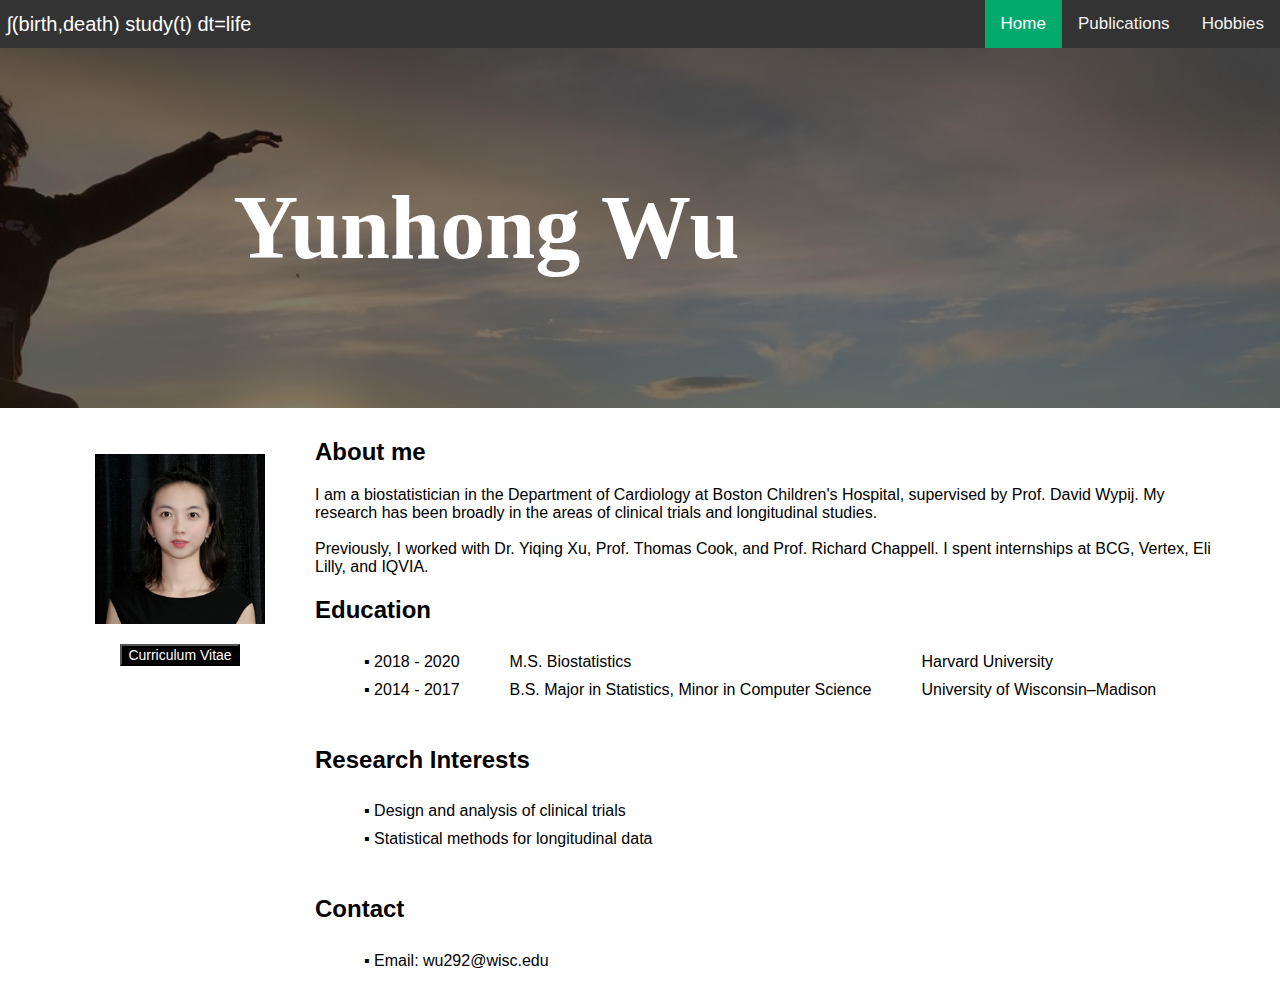
==== index.html @ 4f89aba2 "Add files via upload" ====
<!DOCTYPE html>
<html lang="en">
  <head>
    <meta charset="utf-8">
    <title>∫(birth,death) study(t) dt=life</title>
    <link rel="stylesheet" href="style.css">
    <link rel="stylesheet" href="https://use.fontawesome.com/releases/v5.2.0/css/all.css" integrity="sha384-hWVjflwFxL6sNzntih27bfxkr27PmbbK/iSvJ+a4+0owXq79v+lsFkW54bOGbiDQ" crossorigin="anonymous">
  </head>
  <body>
    <!-- navigation bar -->
    <script src="navigation.js"></script>
    <script src="banner.js"></script>
    <!-- page content -->
    <div class="new_container">
        <div class="fixedMain">
        <div class="fixedColumn" style="text-align:center;">
            <figure>
                <img src="avartar_2.jpeg" style="max-width: 100%">
              </figure>


    <div class="bottom-logos">
    <p></p>
    <a class="fa-a" href="https://www.facebook.com/wuyunhong" target="_blank">
      <span class="fab fa-facebook fa-2x" ></span>
    </a>
    <a class="fa-a" href="https://github.com/angelafafa" target="_blank">
      <span class="fab fa-github fa-2x"></span>
    </a>
    <a class="fa-a" href="https://www.linkedin.com/in/yunhongwu" target="_blank">
      <span class="fab fa-linkedin fa-2x"></span>
    </a>
    <a class="fa-a" href="https://www.instagram.com/angela_yunhom_woo" target="_blank">
      <span class="fab fa-instagram fa-2x"></span>
    </a>
    <p></p>
    </div>
    
              <button class="button1" type="button aligned:cen; width:100%;" onClick="parent.open('cv.pdf')">  Curriculum Vitae  </button>
        </div>
        <div  class="flexibleColumn">
        <h2>
      About me
    </h2>
    I am a biostatistician in the Department of Cardiology at Boston Children's Hospital, supervised by Prof. David Wypij. My research has been broadly in the areas of clinical trials and longitudinal studies.<br />
    <br />
    Previously, I worked with Dr. Yiqing Xu, Prof. Thomas Cook, and Prof. Richard Chappell. I spent internships at BCG, Vertex, Eli Lilly, and IQVIA.
    
            <h2>
                Education
            </h2>
            <table>
                <tr>
                    <td>&#9642  2018 - 2020</td>
                    <td>M.S.	Biostatistics</td>
                    <td>Harvard University</td>
                </tr>
                <tr>
                    <td>&#9642  2014 - 2017</td>
                    <td>B.S.	Major in Statistics, Minor in Computer Science</td>
                    <td>University of Wisconsin–Madison</td>
                </tr>
              </table>
              <br>








            <h2>
                Research Interests
            </h2>
            <table>
                <tr>
                    <td>&#9642  Design and analysis of clinical trials</td>
                </tr>
                <tr>
                    <td>&#9642  Statistical methods for longitudinal data</td>
                </tr>
              </table>
              <br>



            <h2>
                Contact
            </h2>
            <table>
                <tr>
                    <td>&#9642  Email: wu292@wisc.edu</td>
                </tr>
              </table>
        </div>
    </div>
  </div>

<!-- Default Statcounter code for My personal website
https://angelafafa.github.io/ -->
<script type="text/javascript">
var sc_project=12608987; 
var sc_invisible=1; 
var sc_security="825edd2d"; 
</script>
<script type="text/javascript"
src="https://www.statcounter.com/counter/counter.js" async></script>
<noscript><div class="statcounter"><a title="website statistics"
href="https://statcounter.com/" target="_blank"><img class="statcounter"
src="https://c.statcounter.com/12608987/0/825edd2d/1/" alt="website statistics"
referrerPolicy="no-referrer-when-downgrade"></a></div></noscript>
<!-- End of Statcounter Code -->

  </body>

</html>
---- style.css ----
.bg
{
    width: 100%;
    height: 100px;
    z-index: 0;
    overflow: hidden;
}

body, html {
  padding-top: 24px;
  height: 100%;
  margin: 0;
  font-family: Arial, Helvetica, sans-serif;
}

.hero-image {
  background-image: linear-gradient(rgba(0, 0, 0, 0.5), rgba(0, 0, 0, 0.5)), url("bg.jpeg");
  height: 360px;
  background-position: top;
  background-repeat: no-repeat;
  background-size: cover;
  position: relative;
}

.leftop-text {
  text-align: center;
  position: absolute;
  top: 0%;
  left: 0.5%;
  /* transform: translate(-50%, -50%); */
  color: white;
}

.hero-text {
  text-align: center;
  position: absolute;
  top: 50%;
  left: 38%;
  transform: translate(-50%, -50%);
  color: white;
}


table {
    border: none; 
    border-collapse:separate; 
    border-spacing: 3em 0.5em;
}

/* .td {
    padding-right: 10px;
    border-collapse : separate;
    border-spacing: 5px;
} */

.container {
        height: auto;
        overflow: hidden;
      }
      .right {
        width: 200px;
        float: right;
        background: #fffc54;
      }
      .left {
        background: #e3e3dc;
        width: auto;
        overflow: hidden;
      }

.fixedMain {
    max-width: 1200px;
    left: 50%;
    transform: translate(0%, 0%);
}

.fixedColumn {
  width: 250px;
  float: left;
}

.flexibleColumn {
  margin-left: 260px;
}

/* Add a black background color to the top navigation */
.topnav {
  background-color: #333;
  overflow: hidden;
  z-index: 10000;
   position: fixed;
   top: 0px;
   width: 100%;

}

/* Style the links inside the navigation bar */
.topnav a {
  float: right;
  color: #f2f2f2;
  text-align: center;
  padding: 14px 16px;
  text-decoration: none;
  font-size: 17px;
}

/* Change the color of links on hover */
.topnav a:hover {
  background-color: #ddd;
  color: black;
}

/* Add a color to the active/current link */
.topnav a.active {
  background-color: #04AA6D;
  color: white;
}


.center_div {
  margin: auto;
  width: 100%;
  padding: 10px;
  /* border: 3px solid red; */
}

.new_container {
  margin: auto;
  width: 50%;
  padding: 10px;
  /* border: 3px solid green; */
}
.new_container:before, .new_container:after {
  content: " ";
  display: table;
}
.new_container:after {
  clear: both;
}
@media (min-width: 768px) {
  .new_container {
    width: 750px;
  }
}
@media (min-width: 992px) {
  .new_container {
    width: 970px;
  }
}
@media (min-width: 1200px) {
  .new_container {
    width: 1170px;
  }
}

.new_container-fluid {
  margin-right: auto;
  margin-left: auto;
  padding-left: 15px;
  padding-right: 15px;
}
.new_container-fluid:before, .new_container-fluid:after {
  content: " ";
  display: table;
}
.new_container-fluid:after {
  clear: both;
}

.button1 {font-size: 14px;
  cursor: pointer;
  background-color: #000000; /* Black */
  color: white;
}
.button1:hover {
  background-color: #4CAF50; /* Green */
  color: white;
}
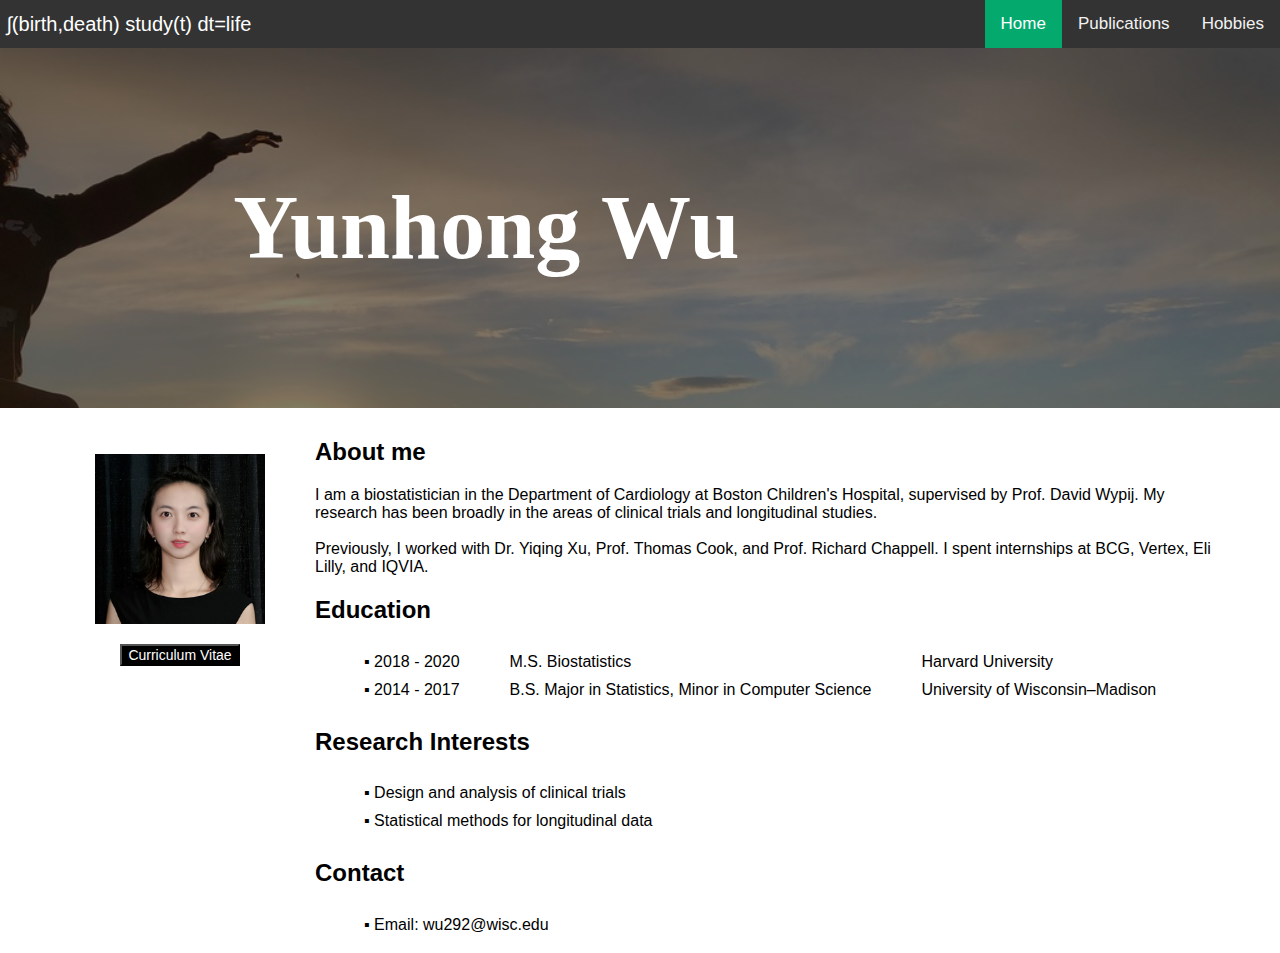
==== commit ec4b0a73: "Update index.html" ====
--- a/index.html
+++ b/index.html
@@ -60,8 +60,7 @@
                     <td>B.S.	Major in Statistics, Minor in Computer Science</td>
                     <td>University of Wisconsin–Madison</td>
                 </tr>
-              </table>
-              <br>
+          </table>
 
 
 
@@ -81,7 +80,6 @@
                     <td>&#9642  Statistical methods for longitudinal data</td>
                 </tr>
               </table>
-              <br>
 
 
 
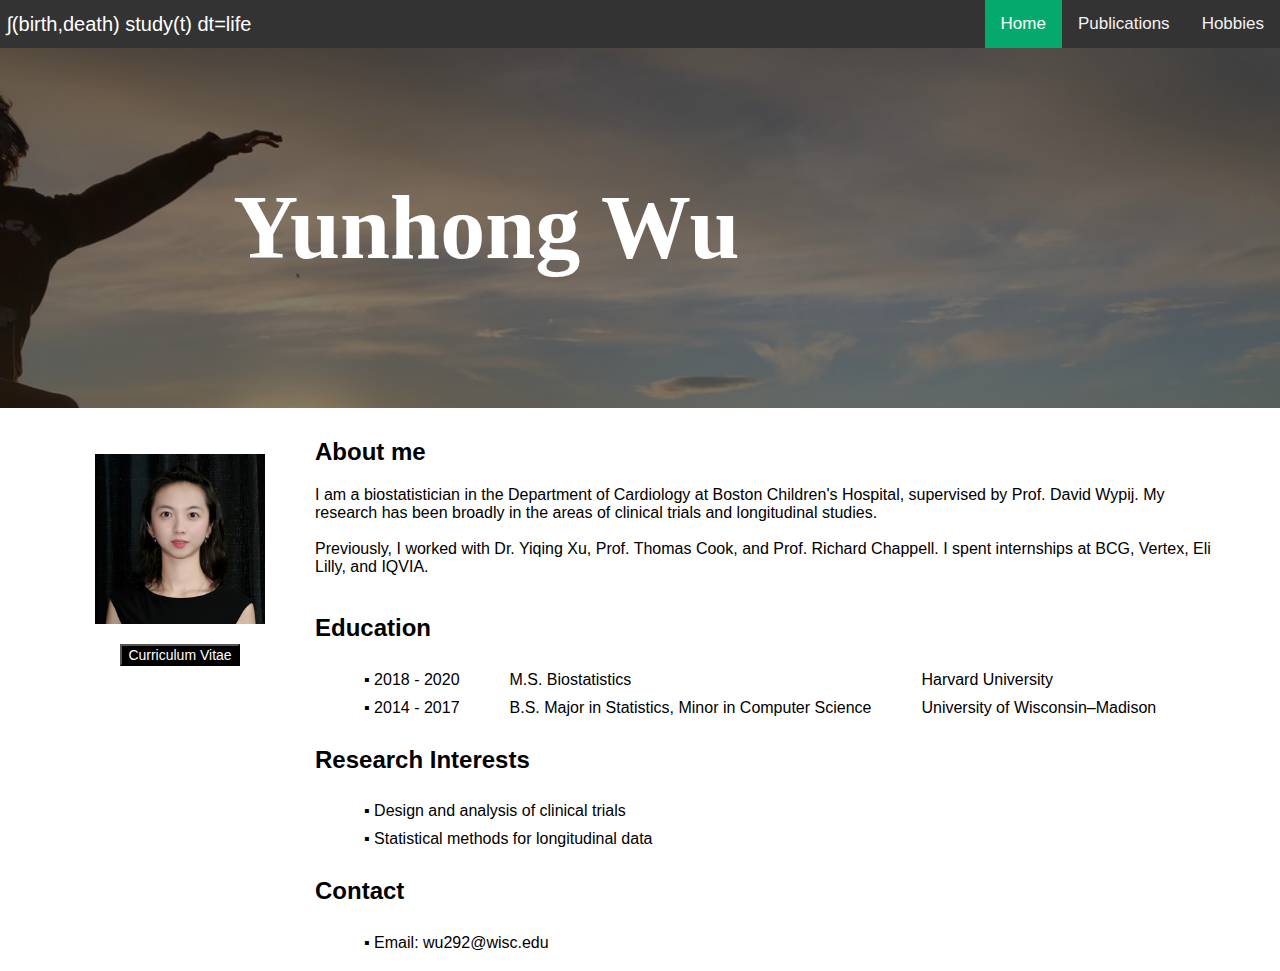
==== commit ef40323e: "Update index.html" ====
--- a/index.html
+++ b/index.html
@@ -44,8 +44,8 @@
     </h2>
     I am a biostatistician in the Department of Cardiology at Boston Children's Hospital, supervised by Prof. David Wypij. My research has been broadly in the areas of clinical trials and longitudinal studies.<br />
     <br />
-    Previously, I worked with Dr. Yiqing Xu, Prof. Thomas Cook, and Prof. Richard Chappell. I spent internships at BCG, Vertex, Eli Lilly, and IQVIA.
-    
+    Previously, I worked with Dr. Yiqing Xu, Prof. Thomas Cook, and Prof. Richard Chappell. I spent internships at BCG, Vertex, Eli Lilly, and IQVIA. <br />
+    <br />
             <h2>
                 Education
             </h2>
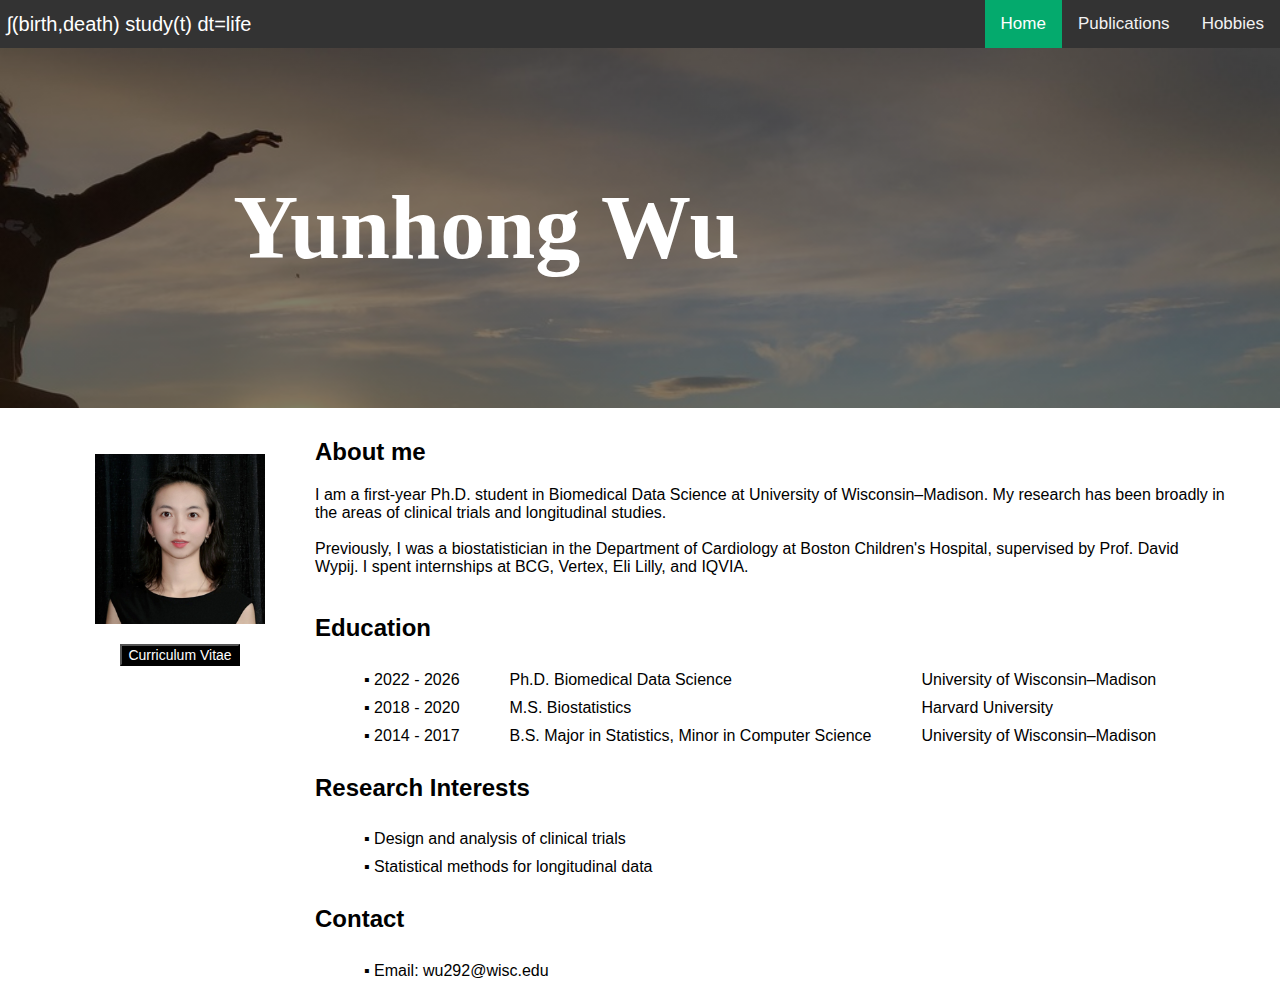
==== commit 7dd5d75a: "Add files via upload" ====
--- a/index.html
+++ b/index.html
@@ -42,15 +42,20 @@
         <h2>
       About me
     </h2>
-    I am a biostatistician in the Department of Cardiology at Boston Children's Hospital, supervised by Prof. David Wypij. My research has been broadly in the areas of clinical trials and longitudinal studies.<br />
+    I am a first-year Ph.D. student in Biomedical Data Science at University of Wisconsin–Madison. My research has been broadly in the areas of clinical trials and longitudinal studies.<br />
     <br />
-    Previously, I worked with Dr. Yiqing Xu, Prof. Thomas Cook, and Prof. Richard Chappell. I spent internships at BCG, Vertex, Eli Lilly, and IQVIA. <br />
+    Previously, I was a biostatistician in the Department of Cardiology at Boston Children's Hospital, supervised by Prof. David Wypij. I spent internships at BCG, Vertex, Eli Lilly, and IQVIA. <br />
     <br />
             <h2>
                 Education
             </h2>
             <table>
-                <tr>
+              <tr>
+                <td>&#9642  2022 - 2026</td>
+                <td>Ph.D.	Biomedical Data Science</td>
+                <td>University of Wisconsin–Madison</td>
+              </tr>  
+              <tr>
                     <td>&#9642  2018 - 2020</td>
                     <td>M.S.	Biostatistics</td>
                     <td>Harvard University</td>
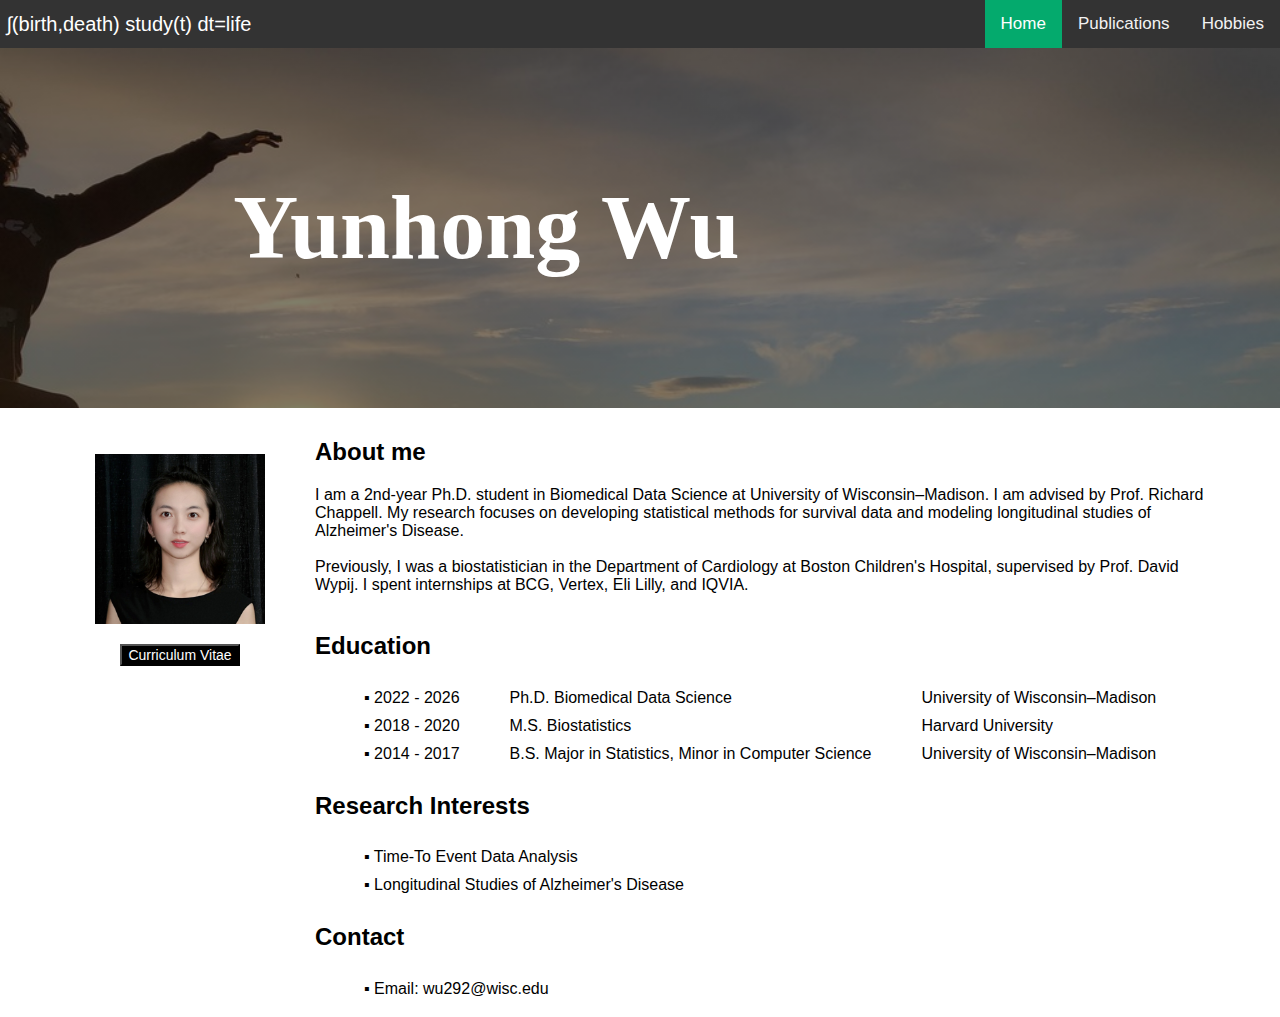
==== commit c1d3268e: "Add files via upload" ====
--- a/index.html
+++ b/index.html
@@ -42,7 +42,7 @@
         <h2>
       About me
     </h2>
-    I am a first-year Ph.D. student in Biomedical Data Science at University of Wisconsin–Madison. My research has been broadly in the areas of clinical trials and longitudinal studies.<br />
+    I am a 2nd-year Ph.D. student in Biomedical Data Science at University of Wisconsin–Madison. I am advised by Prof. Richard Chappell. My research focuses on developing statistical methods for survival data and modeling longitudinal studies of Alzheimer's Disease.<br />
     <br />
     Previously, I was a biostatistician in the Department of Cardiology at Boston Children's Hospital, supervised by Prof. David Wypij. I spent internships at BCG, Vertex, Eli Lilly, and IQVIA. <br />
     <br />
@@ -79,10 +79,10 @@
             </h2>
             <table>
                 <tr>
-                    <td>&#9642  Design and analysis of clinical trials</td>
+                    <td>&#9642  Time-To Event Data Analysis </td>
                 </tr>
                 <tr>
-                    <td>&#9642  Statistical methods for longitudinal data</td>
+                    <td>&#9642  Longitudinal Studies of Alzheimer's Disease</td>
                 </tr>
               </table>
 
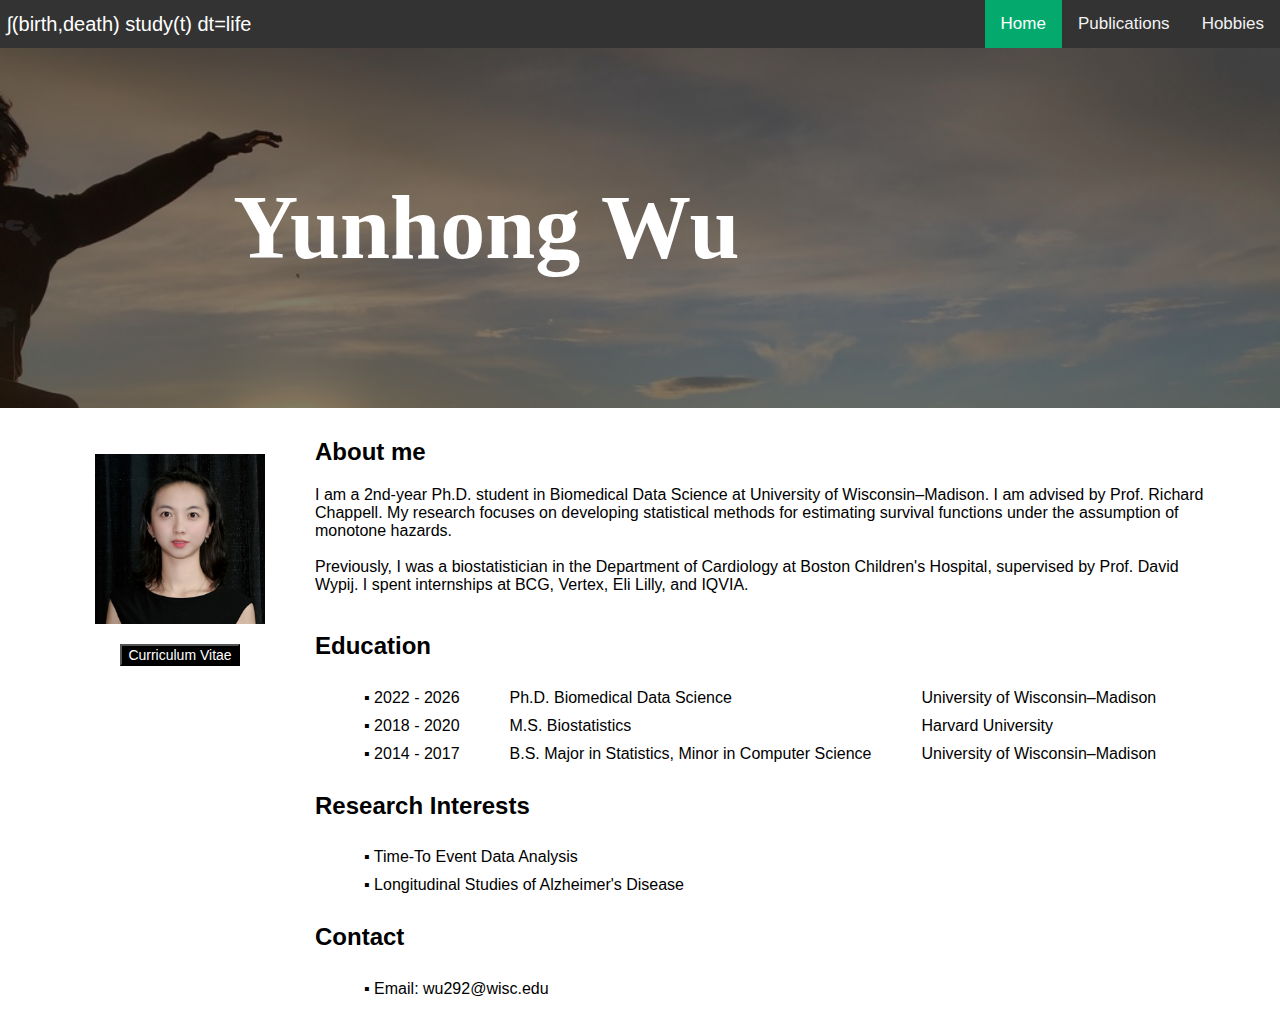
==== commit dd2f6b7c: "Add files via upload" ====
--- a/index.html
+++ b/index.html
@@ -42,7 +42,7 @@
         <h2>
       About me
     </h2>
-    I am a 2nd-year Ph.D. student in Biomedical Data Science at University of Wisconsin–Madison. I am advised by Prof. Richard Chappell. My research focuses on developing statistical methods for survival data and modeling longitudinal studies of Alzheimer's Disease.<br />
+    I am a 2nd-year Ph.D. student in Biomedical Data Science at University of Wisconsin–Madison. I am advised by Prof. Richard Chappell. My research focuses on developing statistical methods for estimating survival functions under the assumption of monotone hazards.<br />
     <br />
     Previously, I was a biostatistician in the Department of Cardiology at Boston Children's Hospital, supervised by Prof. David Wypij. I spent internships at BCG, Vertex, Eli Lilly, and IQVIA. <br />
     <br />
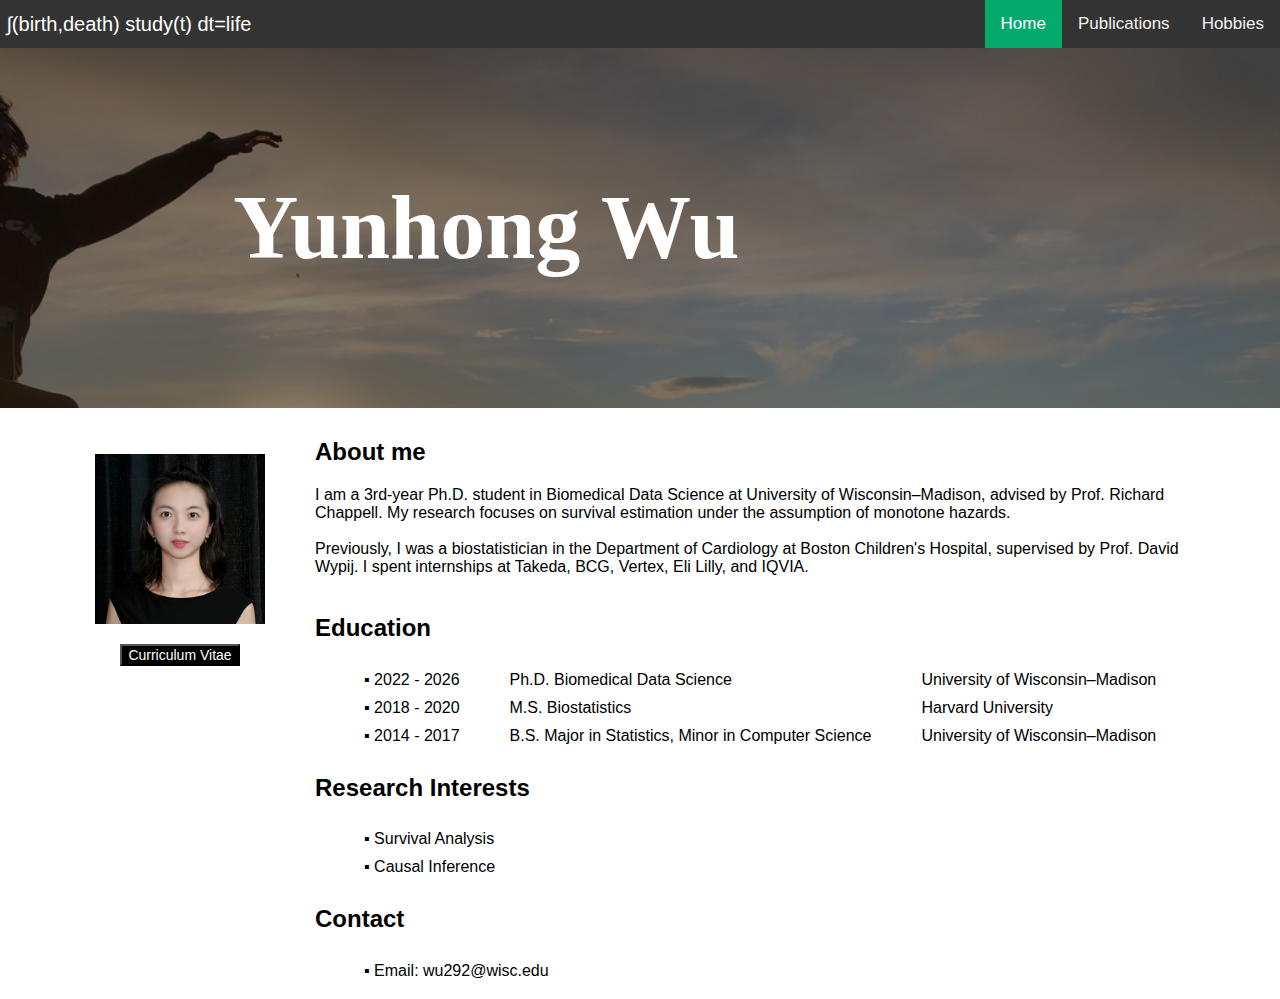
==== commit 25c6ce4f: "Add files via upload" ====
--- a/index.html
+++ b/index.html
@@ -42,9 +42,9 @@
         <h2>
       About me
     </h2>
-    I am a 2nd-year Ph.D. student in Biomedical Data Science at University of Wisconsin–Madison. I am advised by Prof. Richard Chappell. My research focuses on developing statistical methods for estimating survival functions under the assumption of monotone hazards.<br />
+    I am a 3rd-year Ph.D. student in Biomedical Data Science at University of Wisconsin–Madison, advised by Prof. Richard Chappell. My research focuses on survival estimation under the assumption of monotone hazards.<br />
     <br />
-    Previously, I was a biostatistician in the Department of Cardiology at Boston Children's Hospital, supervised by Prof. David Wypij. I spent internships at BCG, Vertex, Eli Lilly, and IQVIA. <br />
+    Previously, I was a biostatistician in the Department of Cardiology at Boston Children's Hospital, supervised by Prof. David Wypij. I spent internships at Takeda, BCG, Vertex, Eli Lilly, and IQVIA. <br />
     <br />
             <h2>
                 Education
@@ -79,10 +79,10 @@
             </h2>
             <table>
                 <tr>
-                    <td>&#9642  Time-To Event Data Analysis </td>
+                    <td>&#9642  Survival Analysis </td>
                 </tr>
                 <tr>
-                    <td>&#9642  Longitudinal Studies of Alzheimer's Disease</td>
+                    <td>&#9642  Causal Inference </td>
                 </tr>
               </table>
 
